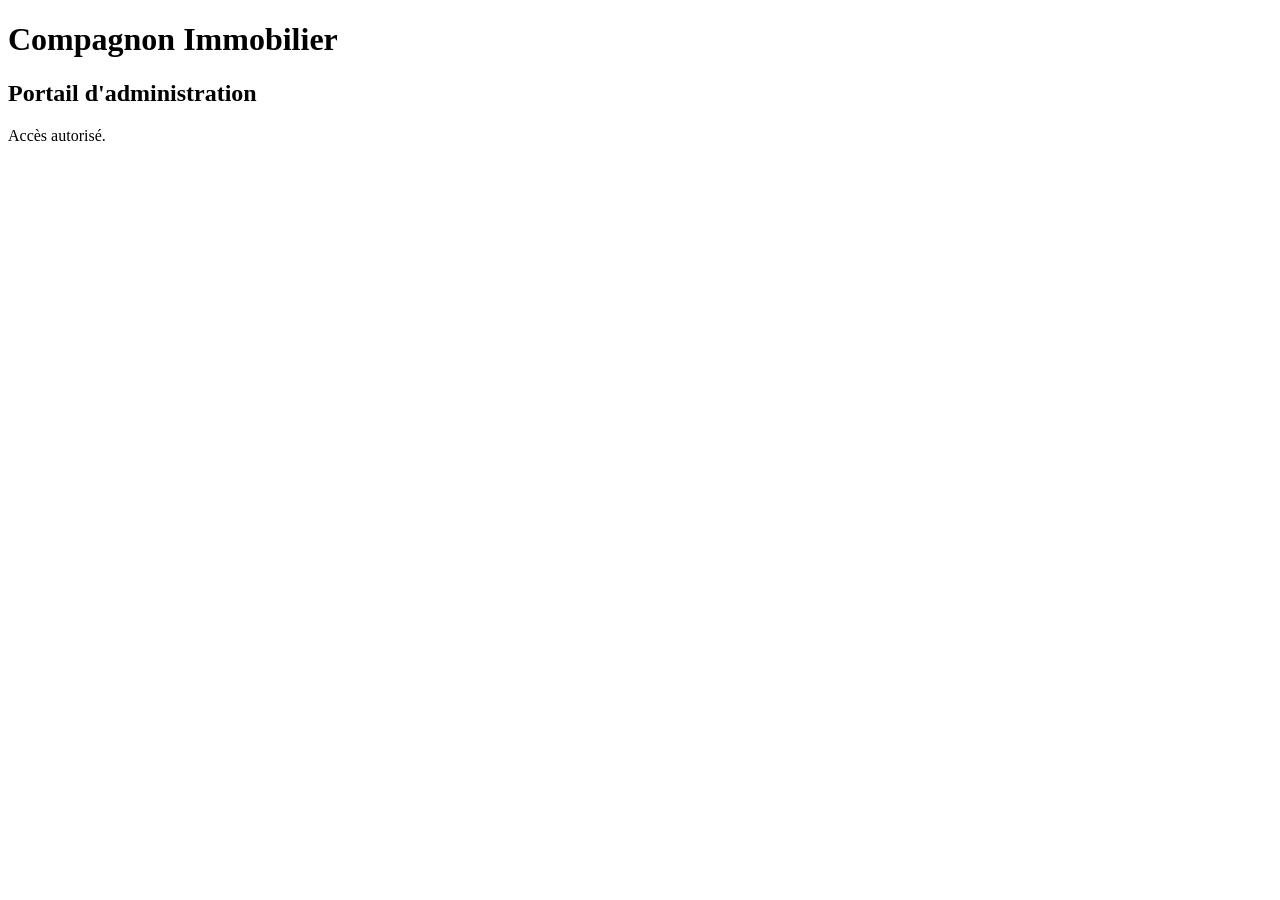
==== nginx/control/index.html @ 4bfc79e7 "securisation de l'api derriere Nginx" ====
<!DOCTYPE html>
<html lang="fr">
<head>
    <meta charset="UTF-8">
    <title>Compagnon Immobilier - Control</title>
</head>
<body>
    <h1>Compagnon Immobilier</h1>
    <h2>Portail d'administration</h2>

    <p>Accès autorisé.</p>
</body>
</html>
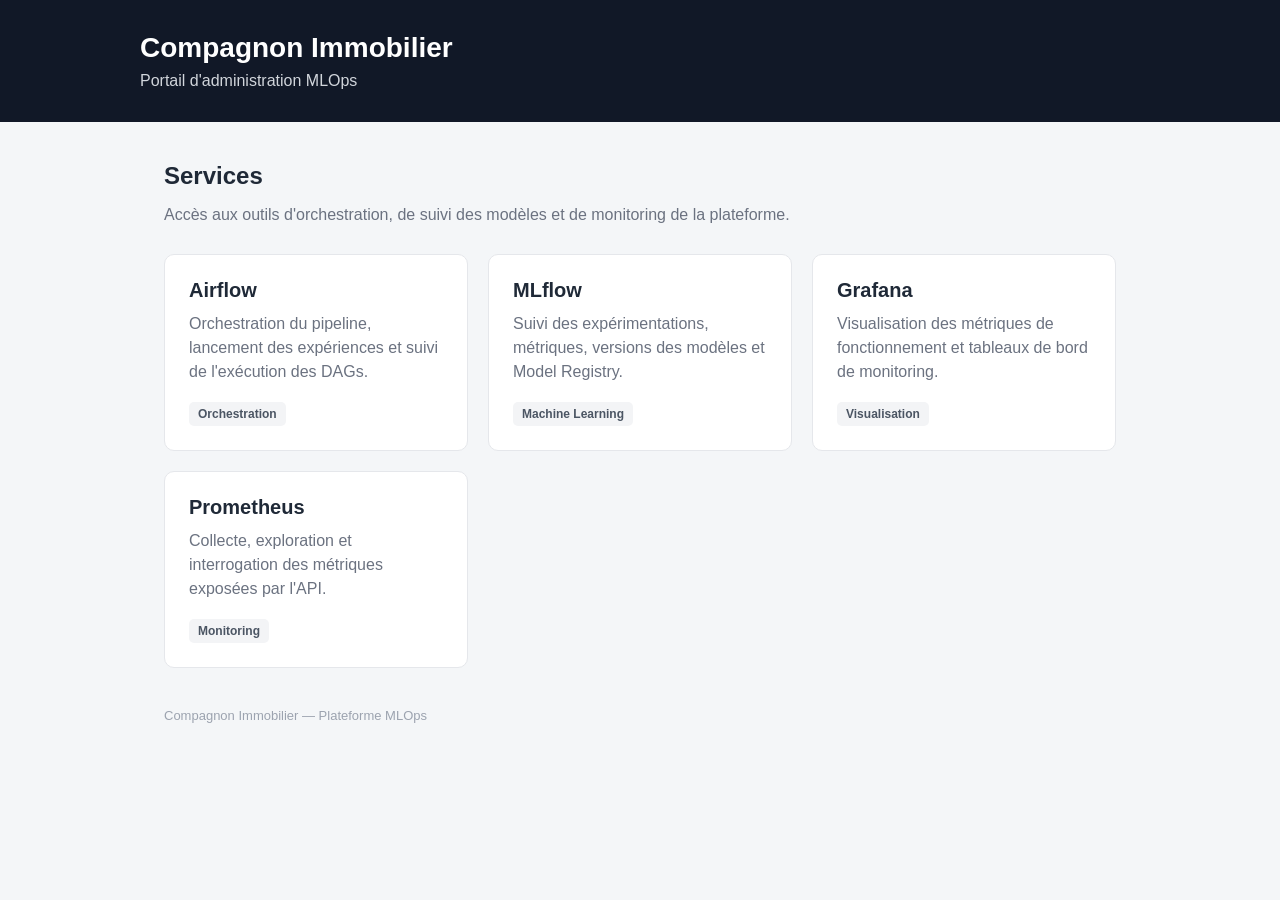
==== commit e999be9f: "ajout page de gestion administrative" ====
--- a/nginx/control/index.html
+++ b/nginx/control/index.html
@@ -2,12 +2,180 @@
 <html lang="fr">
 <head>
     <meta charset="UTF-8">
-    <title>Compagnon Immobilier - Control</title>
+    <meta name="viewport" content="width=device-width, initial-scale=1.0">
+
+    <title>Compagnon Immobilier - Administration</title>
+
+    <style>
+        * {
+            box-sizing: border-box;
+        }
+
+        body {
+            margin: 0;
+            min-height: 100vh;
+            font-family: Arial, sans-serif;
+            background: #f4f6f8;
+            color: #1f2937;
+        }
+
+        header {
+            background: #111827;
+            color: white;
+            padding: 32px 24px;
+        }
+
+        header div {
+            max-width: 1000px;
+            margin: auto;
+        }
+
+        header h1 {
+            margin: 0 0 8px;
+            font-size: 28px;
+        }
+
+        header p {
+            margin: 0;
+            color: #d1d5db;
+        }
+
+        main {
+            max-width: 1000px;
+            margin: 40px auto;
+            padding: 0 24px;
+        }
+
+        .intro {
+            margin-bottom: 30px;
+        }
+
+        .intro h2 {
+            margin-bottom: 8px;
+        }
+
+        .intro p {
+            color: #6b7280;
+        }
+
+        .services {
+            display: grid;
+            grid-template-columns: repeat(auto-fit, minmax(300px, 1fr));
+            gap: 20px;
+        }
+
+        .card {
+            display: block;
+            padding: 24px;
+            background: white;
+            border: 1px solid #e5e7eb;
+            border-radius: 10px;
+            text-decoration: none;
+            color: inherit;
+            transition: transform 0.15s ease, box-shadow 0.15s ease;
+        }
+
+        .card:hover {
+            transform: translateY(-2px);
+            box-shadow: 0 8px 20px rgba(0, 0, 0, 0.08);
+        }
+
+        .card h3 {
+            margin: 0 0 10px;
+            font-size: 20px;
+        }
+
+        .card p {
+            margin: 0;
+            color: #6b7280;
+            line-height: 1.5;
+        }
+
+        .tag {
+            display: inline-block;
+            margin-top: 18px;
+            padding: 5px 9px;
+            border-radius: 5px;
+            background: #f3f4f6;
+            color: #4b5563;
+            font-size: 12px;
+            font-weight: bold;
+        }
+
+        footer {
+            max-width: 1000px;
+            margin: 40px auto;
+            padding: 0 24px 30px;
+            color: #9ca3af;
+            font-size: 13px;
+        }
+    </style>
 </head>
+
 <body>
-    <h1>Compagnon Immobilier</h1>
-    <h2>Portail d'administration</h2>
 
-    <p>Accès autorisé.</p>
+<header>
+    <div>
+        <h1>Compagnon Immobilier</h1>
+        <p>Portail d'administration MLOps</p>
+    </div>
+</header>
+
+<main>
+
+    <section class="intro">
+        <h2>Services</h2>
+        <p>
+            Accès aux outils d'orchestration, de suivi des modèles
+            et de monitoring de la plateforme.
+        </p>
+    </section>
+
+    <section class="services">
+
+        <a class="card" href="/control/airflow/" target="_blank">
+            <h3>Airflow</h3>
+            <p>
+                Orchestration du pipeline, lancement des expériences
+                et suivi de l'exécution des DAGs.
+            </p>
+            <span class="tag">Orchestration</span>
+        </a>
+
+        <a class="card" href="/control/mlflow/" target="_blank">
+            <h3>MLflow</h3>
+            <p>
+                Suivi des expérimentations, métriques,
+                versions des modèles et Model Registry.
+            </p>
+            <span class="tag">Machine Learning</span>
+        </a>
+
+        <a class="card" href="/control/grafana/" target="_blank">
+            <h3>Grafana</h3>
+            <p>
+                Visualisation des métriques de fonctionnement
+                et tableaux de bord de monitoring.
+            </p>
+            <span class="tag">Visualisation</span>
+        </a>
+
+        <a class="card" href="/control/prometheus/" target="_blank">
+            <h3>Prometheus</h3>
+            <p>
+                Collecte, exploration et interrogation
+                des métriques exposées par l'API.
+            </p>
+            <span class="tag">Monitoring</span>
+        </a>
+
+    </section>
+
+</main>
+
+<footer>
+    Compagnon Immobilier — Plateforme MLOps
+</footer>
+
 </body>
 </html>
